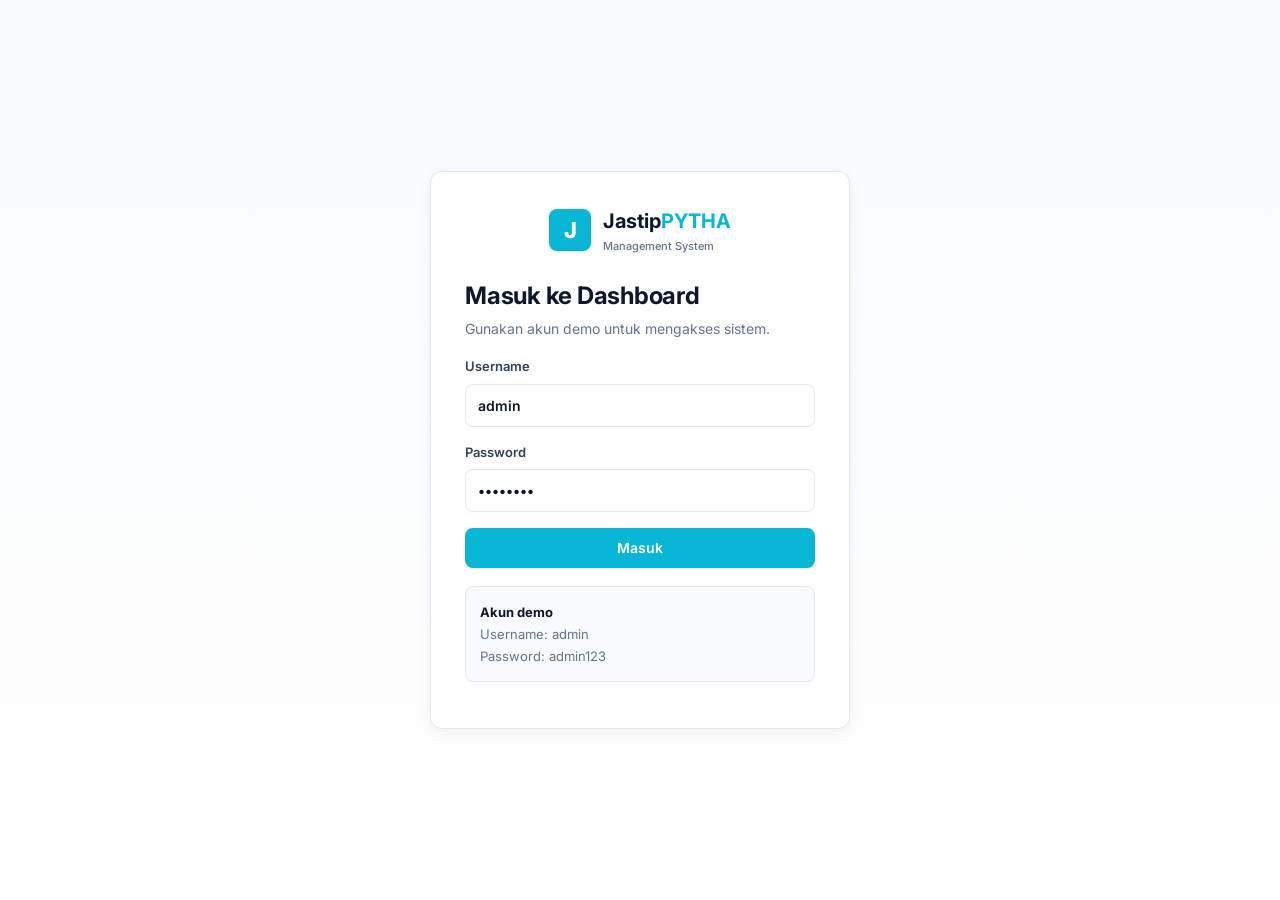
==== batch.html @ 3581e9b2 "Initial upload Jastip Zhar" ====
<!doctype html>
<html lang="id">
  <head>
    <meta charset="UTF-8" />
    <meta name="viewport" content="width=device-width, initial-scale=1.0" />
    <script>if(localStorage.getItem("jastip_theme")==="dark"||(!localStorage.getItem("jastip_theme")&&window.matchMedia("(prefers-color-scheme: dark)").matches))document.documentElement.classList.add("dark");</script>
    <title>Batch Jastip - JastipPYTHA</title>
    <link rel="preconnect" href="https://fonts.googleapis.com" />
    <link rel="preconnect" href="https://fonts.gstatic.com" crossorigin />
    <link
      href="https://fonts.googleapis.com/css2?family=Inter:wght@400;500;600;700;800&display=swap"
      rel="stylesheet"
    />
    <link rel="stylesheet" href="css/style.css" />
  </head>
  <body data-page="batch">
    <div id="app"></div>
    <script src="js/storage.js"></script>
    <script src="js/data-demo.js"></script>
    <script src="js/utils.js"></script>
    <script src="js/app.js"></script>
  </body>
</html>
---- css/style.css ----
/* ============================================================
   JastipPro — Clean Modern Cyan SaaS Design System
   ============================================================ */

:root {
  /* Brand / accent */
  --primary: #06b6d4;
  --primary-hover: #0891b2;
  --primary-dark: #0891b2;       /* kept for legacy refs (= hover) */
  --primary-50: #ecfeff;
  --primary-100: #cffafe;
  --primary-700: #0e7490;

  /* Surfaces */
  --bg: #f8fafc;
  --card: #ffffff;
  --surface: #ffffff;

  /* Text */
  --text: #0f172a;
  --muted: #64748b;
  --text-secondary: #64748b;

  /* Lines */
  --border: #e2e8f0;
  --border-light: #f1f5f9;

  /* Semantic */
  --danger: #dc2626;
  --success: #16a34a;
  --warning: #d97706;

  /* Sidebar (now light) */
  --sidebar: #ffffff;
  --sidebar-text: #334155;

  /* Shadows — very soft, only to separate layers */
  --shadow-sm: 0 1px 2px rgba(15, 23, 42, 0.04);
  --shadow-md: 0 4px 14px rgba(15, 23, 42, 0.06);
  --shadow-lg: 0 14px 38px rgba(15, 23, 42, 0.14);

  /* Radius */
  --r-sm: 8px;
  --r-md: 10px;
  --r-lg: 12px;
}

* {
  box-sizing: border-box;
}

body {
  margin: 0;
  font-family: Inter, system-ui, -apple-system, "Segoe UI", Roboto, Arial,
    sans-serif;
  background: var(--bg);
  color: var(--text);
  font-size: 14px;
  line-height: 1.5;
  -webkit-font-smoothing: antialiased;
  text-rendering: optimizeLegibility;
}

button,
input,
select,
textarea {
  font: inherit;
}

button {
  cursor: pointer;
}

a {
  text-decoration: none;
  color: inherit;
}

h1,
h2,
h3,
h4 {
  color: var(--text);
  letter-spacing: -0.01em;
}

/* ============================================================
   Login / Signup page
   ============================================================ */
.login-page {
  min-height: 100vh;
  display: grid;
  place-items: center;
  padding: 20px;
  background: linear-gradient(180deg, #f8fafc 0%, #ffffff 100%);
}

.login-card {
  width: min(420px, 100%);
  background: var(--card);
  border: 1px solid var(--border);
  border-radius: var(--r-lg);
  padding: 34px;
  box-shadow: var(--shadow-md);
}

.brand {
  display: flex;
  align-items: center;
  gap: 12px;
}

.brand-center {
  justify-content: center;
  margin-bottom: 24px;
}

.brand-mark {
  width: 42px;
  height: 42px;
  border-radius: var(--r-sm);
  background: var(--primary);
  color: #fff;
  display: grid;
  place-items: center;
  font-weight: 800;
  font-size: 22px;
}

.brand b {
  font-size: 20px;
  font-weight: 700;
}

.brand b span {
  color: var(--primary);
}

.brand small {
  display: block;
  color: var(--muted);
  font-size: 11px;
  margin-top: 2px;
  font-weight: 500;
}

.login-card h1 {
  font-size: 24px;
  font-weight: 700;
  margin: 4px 0;
}

.muted {
  color: var(--muted);
}

.login-card p {
  color: var(--muted);
  font-size: 14px;
  margin: 0 0 4px;
}

.demo-hint {
  background: var(--bg);
  border: 1px solid var(--border);
  padding: 14px;
  border-radius: var(--r-sm);
  margin-top: 18px;
  font-size: 13px;
  line-height: 1.7;
  color: var(--text-secondary);
}

.demo-hint b {
  color: var(--text);
}

.error-text {
  color: var(--danger);
  margin-top: 12px;
  font-size: 13px;
  font-weight: 500;
}

/* ============================================================
   Forms
   ============================================================ */
.form-stack {
  display: grid;
  gap: 16px;
  margin-top: 18px;
}

label {
  font-size: 13px;
  font-weight: 600;
  color: #334155;
  display: grid;
  gap: 7px;
}

input,
select,
textarea {
  width: 100%;
  border: 1px solid var(--border);
  border-radius: var(--r-sm);
  padding: 10px 12px;
  background: #fff;
  color: var(--text);
  outline: none;
  font-size: 14px;
  line-height: 1.5;
  transition: border-color 0.15s, box-shadow 0.15s;
}

input[type="number"] {
  -moz-appearance: textfield;
}

input[type="number"]::-webkit-inner-spin-button,
input[type="number"]::-webkit-outer-spin-button {
  -webkit-appearance: none;
  margin: 0;
}

input::placeholder,
textarea::placeholder {
  color: #94a3b8;
}

input:focus,
select:focus,
textarea:focus {
  border-color: var(--primary);
  box-shadow: 0 0 0 3px rgba(6, 182, 212, 0.12);
}

select {
  appearance: none;
  background-repeat: no-repeat;
  background-position: right 12px center;
  padding-right: 36px;
  position: relative;
}

/* CSS-only arrow using border trick */
select {
  background-image: linear-gradient(45deg, transparent 50%, #64748b 50%),
                    linear-gradient(135deg, #64748b 50%, transparent 50%);
  background-position: calc(100% - 16px) calc(1em + 2px),
                       calc(100% - 12px) calc(1em + 2px);
  background-size: 4px 4px, 4px 4px;
  background-repeat: no-repeat;
}

textarea {
  min-height: 90px;
  resize: vertical;
}

/* ============================================================
   Buttons
   ============================================================ */
.btn {
  border: 1px solid transparent;
  border-radius: var(--r-sm);
  padding: 9px 16px;
  font-weight: 600;
  font-size: 14px;
  line-height: 1.4;
  transition: background 0.15s, border-color 0.15s, color 0.15s,
    box-shadow 0.15s;
  display: inline-flex;
  align-items: center;
  justify-content: center;
  gap: 6px;
  white-space: nowrap;
}

.btn:focus-visible {
  outline: none;
  box-shadow: 0 0 0 3px rgba(6, 182, 212, 0.18);
}

.btn-primary {
  background: var(--primary);
  color: #fff;
}

.btn-primary:hover {
  background: var(--primary-hover);
}

.btn-secondary {
  background: #fff;
  border-color: var(--border);
  color: #334155;
}

.btn-secondary:hover {
  background: var(--bg);
  border-color: #cbd5e1;
  color: var(--text);
}

.btn-danger {
  background: #fee2e2;
  color: #b91c1c;
  border-color: transparent;
}

.btn-danger:hover {
  background: #fecaca;
}

.btn-success {
  background: #dcfce7;
  color: #15803d;
  border-color: transparent;
}

.btn-success:hover {
  background: #bbf7d0;
}

.btn-block {
  width: 100%;
}

.btn-sm {
  padding: 6px 11px;
  font-size: 12px;
  border-radius: 7px;
}

.btn:disabled {
  opacity: 0.5;
  cursor: not-allowed;
}

/* ============================================================
   Layout — sidebar + main
   ============================================================ */
.layout {
  display: flex;
  min-height: 100vh;
}

.sidebar {
  width: 240px;
  background: var(--sidebar);
  color: var(--sidebar-text);
  padding: 18px 14px;
  position: fixed;
  inset: 0 auto 0 0;
  z-index: 10;
  border-right: 1px solid var(--border);
}

.sidebar .brand {
  color: var(--text);
  padding: 6px 8px 20px;
}

.nav-title {
  font-size: 10px;
  text-transform: uppercase;
  color: #94a3b8;
  padding: 14px 10px 7px;
  letter-spacing: 0.08em;
  font-weight: 700;
}

.nav-link {
  display: flex;
  gap: 11px;
  align-items: center;
  padding: 10px 12px;
  border-radius: var(--r-sm);
  margin: 2px 0;
  font-size: 14px;
  font-weight: 500;
  color: var(--sidebar-text);
  transition: background 0.15s, color 0.15s;
}

.nav-link:hover {
  background: #f1f5f9;
  color: var(--text);
}

.nav-link.active {
  background: var(--primary-50);
  color: var(--primary-700);
  font-weight: 600;
}

.nav-link.active:hover {
  background: var(--primary-50);
  color: var(--primary-700);
}

.sidebar-footer {
  position: absolute;
  bottom: 18px;
  left: 14px;
  right: 14px;
}

.main {
  margin-left: 240px;
  min-width: 0;
  width: calc(100% - 240px);
}

.topbar {
  height: 64px;
  background: #fff;
  border-bottom: 1px solid var(--border);
  display: flex;
  align-items: center;
  justify-content: space-between;
  padding: 0 28px;
  position: sticky;
  top: 0;
  z-index: 5;
}

.topbar h2 {
  margin: 0;
  font-size: 18px;
  font-weight: 600;
}

.user-box {
  font-size: 13px;
  font-weight: 500;
  color: var(--muted);
  background: var(--bg);
  border: 1px solid var(--border);
  padding: 6px 12px;
  border-radius: 999px;
}

.content {
  padding: 28px;
  max-width: 100%;
  margin: auto;
  overflow-x: hidden;
}

/* ============================================================
   Page header
   ============================================================ */
.page-head {
  display: flex;
  justify-content: space-between;
  align-items: center;
  gap: 12px;
  margin-bottom: 22px;
}

.page-head h1 {
  margin: 0;
  font-size: 22px;
  font-weight: 700;
}

.page-head p {
  margin: 5px 0 0;
  color: var(--muted);
  font-size: 13px;
}

.actions {
  display: flex;
  gap: 8px;
  flex-wrap: wrap;
}

/* ============================================================
   Cards & stats
   ============================================================ */
.cards {
  display: grid;
  grid-template-columns: repeat(auto-fit, minmax(200px, 1fr));
  gap: 16px;
  margin-bottom: 20px;
}

.card {
  background: var(--card);
  border: 1px solid var(--border);
  border-radius: var(--r-md);
  padding: 20px;
  box-shadow: var(--shadow-sm);
}

.stat-label {
  font-size: 12px;
  color: var(--muted);
  line-height: 1.3;
  font-weight: 500;
}

.stat-value {
  font-size: 23px;
  font-weight: 700;
  margin-top: 8px;
  word-break: break-word;
  letter-spacing: -0.02em;
}

.stat-icon {
  float: right;
  width: 36px;
  height: 36px;
  border-radius: var(--r-sm);
  background: var(--primary-50);
  color: var(--primary-hover);
  display: grid;
  place-items: center;
  font-size: 16px;
}

/* Stat card with sparkline */
.stat-with-sparkline {
  position: relative;
  padding-bottom: 12px;
}

.stat-main {
  display: flex;
  justify-content: space-between;
  align-items: flex-start;
  margin-bottom: 12px;
}

.stat-info {
  flex: 1;
}

.stat-label {
  font-size: 14px;
  color: var(--text-muted);
  margin-bottom: 6px;
  font-weight: 500;
}

.stat-value-row {
  display: flex;
  align-items: baseline;
  gap: 8px;
}

.stat-value {
  font-size: 28px;
  font-weight: 700;
  color: var(--text);
  letter-spacing: -0.02em;
}

.stat-change {
  font-size: 13px;
  font-weight: 600;
  padding: 3px 8px;
  border-radius: 6px;
}

.stat-change.positive {
  background: #dcfce7;
  color: #16a34a;
}

.stat-change.negative {
  background: #fee2e2;
  color: #dc2626;
}

.stat-sparkline-canvas {
  width: 100%;
  height: 40px;
  display: block;
  cursor: pointer;
}

/* Chart tooltip */
.chart-tooltip {
  position: absolute;
  background: rgba(15, 23, 42, 0.95);
  color: white;
  padding: 8px 12px;
  border-radius: 8px;
  font-size: 13px;
  font-weight: 500;
  pointer-events: none;
  white-space: nowrap;
  z-index: 1000;
  box-shadow: 0 4px 12px rgba(0, 0, 0, 0.3);
  transform: translate(-50%, -120%);
  opacity: 0;
  transition: opacity 0.15s ease;
}

.chart-tooltip.visible {
  opacity: 1;
}

.dark .chart-tooltip {
  background: rgba(241, 245, 249, 0.95);
  color: #0f172a;
  box-shadow: 0 4px 12px rgba(0, 0, 0, 0.5);
}

.chart-tooltip::after {
  content: '';
  position: absolute;
  bottom: -4px;
  left: 50%;
  transform: translateX(-50%);
  width: 0;
  height: 0;
  border-left: 5px solid transparent;
  border-right: 5px solid transparent;
  border-top: 5px solid rgba(15, 23, 42, 0.95);
}

.dark .chart-tooltip::after {
  border-top-color: rgba(241, 245, 249, 0.95);
}

/* Trend chart container */
.trend-chart-card {
  margin-top: 18px;
  position: relative;
}

.trend-chart-header {
  display: flex;
  justify-content: space-between;
  align-items: center;
  padding: 18px;
  border-bottom: 1px solid var(--border);
}

.trend-chart-header h3 {
  margin: 0;
  font-size: 16px;
  font-weight: 600;
}

.trend-chart-controls {
  display: flex;
  gap: 8px;
  align-items: center;
}

.trend-chart-controls select {
  padding: 6px 32px 6px 12px;
  font-size: 13px;
  border-radius: var(--r-sm);
}

.trend-chart-body {
  padding: 24px 18px;
  position: relative;
}

#transactionTrendChart,
#feeTrendChart,
#orderBarChart,
#orderDonutChart {
  width: 100%;
  display: block;
  cursor: pointer;
}

#transactionTrendChart,
#feeTrendChart {
  height: 240px;
}

#orderBarChart {
  height: 260px;
}

/* ============================================================
   Grids
   ============================================================ */
.grid-2 {
  display: grid;
  grid-template-columns: 1fr;
  gap: 18px;
}

@media (min-width: 1200px) {
  .grid-2 {
    grid-template-columns: 1.8fr 1fr;
  }
}

/* ============================================================
   Tables
   ============================================================ */
.table-card {
  padding: 0;
  overflow: hidden;
}

.card-head {
  padding: 16px 20px;
  border-bottom: 1px solid var(--border);
  display: flex;
  justify-content: space-between;
  align-items: center;
  gap: 10px;
}

.card-head h3 {
  margin: 0;
  font-size: 15px;
  font-weight: 600;
}

.table-wrap {
  overflow: auto;
}

table {
  width: 100%;
  border-collapse: collapse;
  min-width: 600px;
}

th,
td {
  padding: 13px 10px;
  text-align: left;
  border-bottom: 1px solid var(--border-light);
  font-size: 13px;
  vertical-align: middle;
  white-space: nowrap;
  overflow: hidden;
  text-overflow: ellipsis;
  max-width: 220px;
}

th:first-child,
td:first-child {
  padding-left: 20px;
}

th:last-child,
td:last-child {
  padding-right: 20px;
}

th {
  background: var(--bg);
  color: var(--muted);
  font-size: 11px;
  text-transform: uppercase;
  letter-spacing: 0.04em;
  font-weight: 600;
  border-bottom: 1px solid var(--border);
}

tbody tr {
  transition: background 0.12s;
}

tbody tr:hover {
  background: var(--bg);
}

tbody tr:last-child td {
  border-bottom: 0;
}

.empty {
  padding: 40px;
  text-align: center;
  color: var(--muted);
}

/* ============================================================
   Badges
   ============================================================ */
.badge {
  display: inline-flex;
  align-items: center;
  padding: 4px 10px;
  border-radius: 999px;
  font-size: 11px;
  font-weight: 600;
  white-space: nowrap;
  line-height: 1.5;
}

.badge-blue {
  background: var(--primary-50);
  color: var(--primary-700);
}

.badge-green {
  background: #dcfce7;
  color: #15803d;
}

.badge-yellow {
  background: #fef3c7;
  color: #a16207;
}

.badge-red {
  background: #fee2e2;
  color: #b91c1c;
}

.badge-gray {
  background: #f1f5f9;
  color: #475569;
}

/* ============================================================
   Toolbar
   ============================================================ */
.toolbar {
  display: flex;
  gap: 10px;
  flex-wrap: wrap;
  margin-bottom: 16px;
}

.toolbar > * {
  flex: 1;
  min-width: 200px;
  max-width: 320px;
}

.toolbar input {
  box-sizing: border-box;
}

/* ============================================================
   Forms — layout
   ============================================================ */
.form-card {
  max-width: 1000px;
}

.form-grid {
  display: grid;
  grid-template-columns: repeat(2, minmax(0, 1fr));
  gap: 16px;
}

.form-grid label {
  min-width: 0;
}

.form-grid input,
.form-grid select {
  width: 100%;
  box-sizing: border-box;
}

.form-grid .full {
  grid-column: 1/-1;
}

.section-title {
  font-size: 14px;
  font-weight: 600;
  margin: 24px 0 12px;
  padding-bottom: 9px;
  border-bottom: 1px solid var(--border);
  color: var(--text);
}

.item-row {
  display: grid;
  grid-template-columns: 2fr 90px 150px 150px 42px;
  gap: 8px;
  align-items: end;
  margin-bottom: 10px;
}

.money {
  text-align: right;
}

.summary {
  background: var(--bg);
  border: 1px solid var(--border-light);
  border-radius: var(--r-sm);
  padding: 16px;
  display: grid;
  gap: 9px;
}

.summary-line {
  display: flex;
  justify-content: space-between;
  font-size: 13px;
  color: var(--text-secondary);
}

.summary-line.total {
  font-size: 17px;
  font-weight: 700;
  color: var(--text);
  border-top: 1px solid var(--border);
  padding-top: 11px;
  margin-top: 2px;
}

/* ============================================================
   Detail grid
   ============================================================ */
.detail-grid {
  display: grid;
  grid-template-columns: repeat(2, 1fr);
  gap: 18px;
}

.detail-list {
  display: grid;
  gap: 11px;
}

.detail-row {
  display: flex;
  justify-content: space-between;
  gap: 15px;
  border-bottom: 1px solid var(--border-light);
  padding-bottom: 9px;
  font-size: 13px;
}

.detail-row:last-child {
  border-bottom: 0;
}

.detail-row span:first-child {
  color: var(--muted);
}

/* ============================================================
   Modal
   ============================================================ */
.modal-backdrop {
  position: fixed;
  inset: 0;
  background: rgba(15, 23, 42, 0.42);
  display: none;
  align-items: center;
  justify-content: center;
  padding: 24px;
  box-sizing: border-box;
  overflow-y: auto;
  z-index: 1000;
}

.modal-backdrop.show {
  display: flex;
}

.modal {
  background: #fff;
  width: min(700px, 100%);
  max-height: calc(100vh - 48px);
  overflow-y: auto;
  box-sizing: border-box;
  border-radius: var(--r-lg);
  padding: 24px;
  box-shadow: var(--shadow-lg);
}

.modal-head {
  display: flex;
  justify-content: space-between;
  align-items: center;
  margin-bottom: 18px;
  padding-bottom: 14px;
  border-bottom: 1px solid var(--border);
}

.modal-head h3 {
  margin: 0;
  font-size: 16px;
  font-weight: 600;
}

.close {
  border: 0;
  background: none;
  font-size: 24px;
  color: var(--muted);
  width: 32px;
  height: 32px;
  border-radius: var(--r-sm);
  display: grid;
  place-items: center;
  line-height: 1;
  transition: background 0.15s, color 0.15s;
}

.close:hover {
  background: var(--bg);
  color: var(--text);
}

/* ============================================================
   Toast
   ============================================================ */
.toast {
  position: fixed;
  right: 20px;
  bottom: 20px;
  background: #0f172a;
  color: #fff;
  padding: 13px 18px;
  border-radius: var(--r-sm);
  box-shadow: var(--shadow-lg);
  z-index: 100;
  display: none;
  font-size: 13px;
  font-weight: 500;
}

.toast.show {
  display: block;
}

/* ============================================================
   Settings / danger box
   ============================================================ */
.danger-box {
  background: #fef2f2;
  border: 1px solid #fecaca;
  padding: 16px;
  border-radius: var(--r-sm);
}

.danger-box b {
  display: block;
  margin-bottom: 4px;
  color: #991b1b;
}

.danger-box p {
  margin: 0 0 12px;
  color: #b91c1c;
  font-size: 13px;
}

.settings-list {
  display: grid;
  gap: 16px;
}

.settings-list h3 {
  margin: 0 0 6px;
  font-size: 15px;
  font-weight: 600;
}

.settings-list code {
  background: var(--bg);
  border: 1px solid var(--border);
  padding: 2px 6px;
  border-radius: 6px;
  font-size: 12px;
  color: var(--primary-700);
}

.mobile-menu {
  display: none;
}

/* ============================================================
   Filter panel
   ============================================================ */
.filter-panel {
  background: var(--card);
  border: 1px solid var(--border);
  border-radius: var(--r-md);
  padding: 18px;
  margin-bottom: 18px;
  box-shadow: var(--shadow-sm);
}

.filter-panel h4 {
  margin: 0 0 12px;
  font-size: 14px;
  font-weight: 600;
  color: var(--text);
}

.filter-grid {
  display: grid;
  grid-template-columns: repeat(auto-fit, minmax(180px, 1fr));
  gap: 12px;
  margin-bottom: 12px;
}

.filter-actions {
  display: flex;
  gap: 8px;
  margin-top: 14px;
}

/* ============================================================
   Pagination
   ============================================================ */
.pagination {
  display: flex;
  align-items: center;
  justify-content: space-between;
  padding: 14px 20px;
  border-top: 1px solid var(--border);
  flex-wrap: wrap;
  gap: 12px;
}

.pagination-info {
  font-size: 13px;
  color: var(--muted);
}

.pagination-controls {
  display: flex;
  align-items: center;
  gap: 12px;
  flex-wrap: wrap;
}

.pagination-select {
  display: flex;
  align-items: center;
  gap: 8px;
  font-size: 13px;
  color: var(--muted);
}

.pagination-select select {
  width: auto;
  padding: 6px 30px 6px 10px;
  font-size: 13px;
}

.pagination-buttons {
  display: flex;
  gap: 6px;
  align-items: center;
}

.pagination-buttons button {
  padding: 7px 12px;
  font-size: 13px;
}

.page-num {
  padding: 7px 12px;
  font-size: 13px;
  font-weight: 600;
  color: var(--primary);
}

/* ============================================================
   Charts
   ============================================================ */
.chart-container {
  padding: 18px 12px 24px;
  overflow-x: auto;
}

.chart-container canvas {
  display: block;
  width: 100%;
  max-width: 700px;
  height: 350px;
  margin: auto;
}

#chartBarCard > div,
#chartDonutCard > div {
  padding: 18px 12px 20px;
}

/* ============================================================
   Purchased items
   ============================================================ */
.purchased-items-grid {
  display: grid;
  gap: 10px;
}

.purchased-item {
  display: flex;
  justify-content: space-between;
  align-items: center;
  padding: 13px 14px;
  background: var(--bg);
  border-radius: var(--r-sm);
  border: 1px solid var(--border-light);
}

.purchased-item-info {
  flex: 1;
  min-width: 0;
}

.purchased-item-name {
  font-weight: 600;
  font-size: 13px;
  margin-bottom: 4px;
}

.purchased-item-details {
  font-size: 12px;
  color: var(--muted);
}

.purchased-item-price {
  font-weight: 700;
  font-size: 14px;
  color: var(--primary-hover);
  text-align: right;
  white-space: nowrap;
}

/* ============================================================
   Status workflow / button group / dropdown
   ============================================================ */
.status-action {
  display: flex;
  gap: 8px;
  align-items: center;
  flex-wrap: wrap;
}

.status-label {
  font-size: 12px;
  color: var(--muted);
  margin-bottom: 8px;
  display: block;
}

.btn-group {
  display: flex;
  gap: 6px;
  flex-wrap: wrap;
}

.action-dropdown {
  position: relative;
  display: inline-block;
}

.dropdown-content {
  display: none;
  position: absolute;
  right: 0;
  background: #fff;
  min-width: 160px;
  box-shadow: var(--shadow-lg);
  border-radius: var(--r-sm);
  border: 1px solid var(--border);
  z-index: 10;
  margin-top: 4px;
  overflow: hidden;
}

.dropdown-content.show {
  display: block;
}

.dropdown-content button {
  display: block;
  width: 100%;
  text-align: left;
  padding: 10px 14px;
  border: 0;
  background: none;
  font-size: 13px;
  color: var(--text);
}

.dropdown-content button:hover {
  background: var(--bg);
}

/* ============================================================
   Loading & empty state
   ============================================================ */
.loading {
  padding: 40px;
  text-align: center;
  color: var(--muted);
  font-size: 14px;
}

.empty-state {
  padding: 56px 20px;
  text-align: center;
}

.empty-state-icon {
  font-size: 44px;
  margin-bottom: 14px;
  opacity: 0.35;
}

.empty-state h3 {
  margin: 0 0 8px;
  font-size: 16px;
  font-weight: 600;
}

.empty-state p {
  margin: 0;
  color: var(--muted);
  font-size: 13px;
}

/* ============================================================
   Sidebar overlay (mobile drawer backdrop) + page fade-in
   ============================================================ */
.sidebar-overlay {
  display: none;
}

@keyframes pageFadeIn {
  from {
    opacity: 0;
    transform: translateY(6px);
  }
  to {
    opacity: 1;
    transform: translateY(0);
  }
}

.content {
  animation: pageFadeIn 0.18s ease-out both;
}

@media (prefers-reduced-motion: reduce) {
  .content {
    animation: none;
  }
}

canvas {
  display: block;
  max-width: 100%;
}

#chartBarCard .table-wrap,
#chartDonutCard .table-wrap {
  overflow: hidden;
}

/* ============================================================
   Responsive
   ============================================================ */
@media (max-width: 1100px) {
  .cards {
    grid-template-columns: repeat(auto-fit, minmax(180px, 1fr));
  }
  .grid-2,
  .detail-grid {
    grid-template-columns: 1fr;
  }
  .filter-grid {
    grid-template-columns: repeat(auto-fit, minmax(160px, 1fr));
  }
}

@media (max-width: 760px) {
  .sidebar {
    transform: translateX(-100%);
    transition: transform 0.28s cubic-bezier(0.4, 0, 0.2, 1);
  }
  .sidebar.open {
    transform: translateX(0);
    box-shadow: var(--shadow-lg);
  }
  .main {
    margin-left: 0;
    width: 100%;
  }
  .mobile-menu {
    display: block;
    border: 0;
    background: none;
    font-size: 22px;
    color: var(--text);
    width: 40px;
    height: 40px;
    border-radius: var(--r-sm);
    display: grid;
    place-items: center;
  }
  .mobile-menu:hover {
    background: var(--bg);
  }
  .topbar {
    padding: 0 15px;
    height: 60px;
  }
  .content {
    padding: 18px;
  }
  .cards {
    grid-template-columns: repeat(auto-fit, minmax(140px, 1fr));
    gap: 10px;
  }
  .card {
    padding: 16px;
  }
  .modal-backdrop {
    padding: 14px;
  }
  .modal {
    max-height: calc(100vh - 28px);
    padding: 18px;
  }
  .form-grid {
    grid-template-columns: 1fr;
  }
  .form-grid .full {
    grid-column: auto;
  }
  .item-row {
    grid-template-columns: 1fr 80px 1fr 1fr 40px;
  }
  .page-head {
    align-items: flex-start;
    flex-direction: column;
  }
  .filter-grid {
    grid-template-columns: 1fr;
  }
  .filter-actions {
    flex-direction: column;
  }
  .filter-actions button {
    width: 100%;
  }
  .pagination {
    flex-direction: column;
    align-items: stretch;
  }
  .pagination-controls {
    justify-content: center;
  }
  .btn-group {
    flex-direction: column;
  }
  .btn-group button,
  .btn-group a {
    width: 100%;
  }

  .sidebar-overlay {
    display: block;
    position: fixed;
    inset: 0;
    background: rgba(0, 0, 0, 0);
    z-index: 9;
    pointer-events: none;
    transition: background 0.28s cubic-bezier(0.4, 0, 0.2, 1);
  }
  .sidebar-overlay.show {
    background: rgba(15, 23, 42, 0.45);
    pointer-events: auto;
  }

  body.sidebar-open {
    overflow: hidden;
  }

  #chartsRow {
    gap: 12px;
  }
  #chartBarCard > div,
  #chartDonutCard > div {
    padding: 12px 8px 14px;
    overflow: hidden;
  }
  #donutLegend {
    grid-template-columns: 1fr !important;
    gap: 5px !important;
  }
}

/* ============================================================
   PAGINATION — numbered chip style
   ============================================================ */
.pg-chip {
  display: inline-flex;
  align-items: center;
  justify-content: center;
  min-width: 34px;
  height: 34px;
  padding: 0 6px;
  border: 1px solid var(--border);
  border-radius: var(--r-sm);
  background: var(--card);
  color: var(--text);
  font-size: 13px;
  font-weight: 500;
  cursor: pointer;
  transition: background 0.15s, border-color 0.15s, color 0.15s;
  white-space: nowrap;
}
.pg-chip:hover:not(:disabled):not(.pg-active) {
  background: var(--bg);
  border-color: #cbd5e1;
}
.pg-chip.pg-active {
  background: var(--primary);
  border-color: var(--primary);
  color: #fff;
  font-weight: 600;
}
.pg-chip:disabled {
  opacity: 0.38;
  cursor: not-allowed;
}
.pg-ellipsis {
  display: inline-flex;
  align-items: center;
  justify-content: center;
  min-width: 28px;
  height: 34px;
  color: var(--muted);
  font-size: 13px;
}

/* ============================================================
   THEME TOGGLE BUTTON
   ============================================================ */
.theme-toggle {
  display: inline-flex;
  align-items: center;
  justify-content: center;
  width: 34px;
  height: 34px;
  border: 1px solid var(--border);
  border-radius: var(--r-sm);
  background: var(--bg);
  color: var(--muted);
  font-size: 16px;
  cursor: pointer;
  transition: background 0.15s, border-color 0.15s, color 0.15s;
  flex-shrink: 0;
}
.theme-toggle:hover {
  background: var(--primary-50);
  border-color: var(--primary);
  color: var(--primary-700);
}
.theme-toggle:focus-visible {
  outline: none;
  box-shadow: 0 0 0 3px rgba(6, 182, 212, 0.22);
}
.topbar-right {
  display: flex;
  align-items: center;
  gap: 8px;
}

/* ============================================================
   DARK MODE — .dark on <html>
   ============================================================ */
.dark {
  /* Surfaces */
  --bg:          #0b1120;
  --card:        #111827;
  --surface:     #111827;

  /* Text */
  --text:        #f1f5f9;
  --muted:       #94a3b8;
  --text-secondary: #94a3b8;

  /* Lines */
  --border:      #334155;
  --border-light: #1e293b;

  /* Primary stays readable on dark */
  --primary:        #22d3ee;
  --primary-hover:  #67e8f9;
  --primary-dark:   #67e8f9;
  --primary-50:     rgba(34, 211, 238, 0.12);
  --primary-100:    rgba(34, 211, 238, 0.18);
  --primary-700:    #67e8f9;

  /* Sidebar */
  --sidebar:      #0f172a;
  --sidebar-text: #94a3b8;

  /* Shadows — slightly stronger so layers are still visible */
  --shadow-sm: 0 1px 3px rgba(0, 0, 0, 0.35);
  --shadow-md: 0 4px 16px rgba(0, 0, 0, 0.45);
  --shadow-lg: 0 14px 40px rgba(0, 0, 0, 0.6);
}

/* Body */
.dark body {
  background: var(--bg);
  color: var(--text);
}

/* Login page */
.dark .login-page {
  background: linear-gradient(180deg, #0b1120 0%, #0f172a 100%);
}
.dark .login-card {
  background: var(--card);
  border-color: var(--border);
}
.dark .demo-hint {
  background: var(--bg);
  border-color: var(--border);
  color: var(--muted);
}

/* Labels & form */
.dark label {
  color: #cbd5e1;
}
.dark input,
.dark select,
.dark textarea {
  background: #1e293b;
  border-color: var(--border);
  color: var(--text);
}
.dark input::placeholder,
.dark textarea::placeholder {
  color: #475569;
}
.dark input:focus,
.dark select:focus,
.dark textarea:focus {
  border-color: var(--primary);
  box-shadow: 0 0 0 3px rgba(34, 211, 238, 0.14);
}
/* Custom select arrow for dark mode */
.dark select {
  background-image: linear-gradient(45deg, transparent 50%, #94a3b8 50%),
                    linear-gradient(135deg, #94a3b8 50%, transparent 50%);
  background-position: calc(100% - 16px) calc(1em + 2px),
                       calc(100% - 12px) calc(1em + 2px);
  background-size: 4px 4px, 4px 4px;
  background-repeat: no-repeat;
}

/* Buttons */
.dark .btn-primary {
  background: var(--primary);
  color: #0f172a;
}
.dark .btn-primary:hover {
  background: var(--primary-hover);
}
.dark .btn-secondary {
  background: #1e293b;
  border-color: var(--border);
  color: #cbd5e1;
}
.dark .btn-secondary:hover {
  background: #273549;
  border-color: #475569;
  color: var(--text);
}
.dark .btn-danger {
  background: rgba(220, 38, 38, 0.18);
  color: #fca5a5;
}
.dark .btn-danger:hover {
  background: rgba(220, 38, 38, 0.28);
}
.dark .btn-success {
  background: rgba(22, 163, 74, 0.18);
  color: #86efac;
}

/* Sidebar */
.dark .sidebar {
  background: var(--sidebar);
  border-right-color: var(--border);
}
.dark .sidebar .brand {
  color: var(--text);
}
.dark .nav-link {
  color: var(--sidebar-text);
}
.dark .nav-link:hover {
  background: #1e293b;
  color: var(--text);
}
.dark .nav-link.active {
  background: var(--primary-50);
  color: var(--primary-700);
}
.dark .nav-title {
  color: #475569;
}

/* Topbar */
.dark .topbar {
  background: #0f172a;
  border-bottom-color: var(--border);
}
.dark .topbar h2 {
  color: var(--text);
}
.dark .user-box {
  background: #1e293b;
  border-color: var(--border);
  color: var(--muted);
}
.dark .theme-toggle {
  background: #1e293b;
  border-color: var(--border);
  color: var(--muted);
}
.dark .theme-toggle:hover {
  background: var(--primary-50);
  border-color: var(--primary);
  color: var(--primary-700);
}
.dark .mobile-menu {
  color: var(--text);
}
.dark .mobile-menu:hover {
  background: #1e293b;
}

/* Cards */
.dark .card {
  background: var(--card);
  border-color: var(--border);
}
.dark .card-head {
  border-bottom-color: var(--border);
}

/* Stat cards */
.dark .stat-icon {
  background: var(--primary-50);
  color: var(--primary-700);
}
.dark .stat-label {
  color: var(--text-muted);
}
.dark .stat-value {
  color: var(--text);
}
.dark .stat-change.positive {
  background: rgba(22, 163, 74, 0.15);
  color: #4ade80;
}
.dark .stat-change.negative {
  background: rgba(220, 38, 38, 0.15);
  color: #f87171;
}
.dark .trend-chart-header {
  border-bottom-color: var(--border);
}
.dark .stat-icon {
  background: var(--primary-50);
  color: var(--primary-700);
}

/* Tables */
.dark th {
  background: #1e293b;
  color: var(--muted);
  border-bottom-color: var(--border);
}
.dark td {
  border-bottom-color: var(--border-light);
}
.dark tbody tr:hover {
  background: #1e293b;
}

/* Badges */
.dark .badge-blue {
  background: rgba(34, 211, 238, 0.15);
  color: #67e8f9;
}
.dark .badge-green {
  background: rgba(22, 163, 74, 0.18);
  color: #86efac;
}
.dark .badge-yellow {
  background: rgba(217, 119, 6, 0.18);
  color: #fcd34d;
}
.dark .badge-red {
  background: rgba(220, 38, 38, 0.18);
  color: #fca5a5;
}
.dark .badge-gray {
  background: #1e293b;
  color: #94a3b8;
}

/* Filter panel */
.dark .filter-panel {
  background: var(--card);
  border-color: var(--border);
}

/* Pagination chips */
.dark .pg-chip {
  background: #1e293b;
  border-color: var(--border);
  color: var(--text);
}
.dark .pg-chip:hover:not(:disabled):not(.pg-active) {
  background: #273549;
  border-color: #475569;
}
.dark .pg-chip.pg-active {
  background: var(--primary);
  border-color: var(--primary);
  color: #0f172a;
}
.dark .pagination {
  border-top-color: var(--border);
}
.dark .pagination-select select {
  background: #1e293b;
  border-color: var(--border);
  color: var(--text);
}

/* Modal */
.dark .modal {
  background: #1e293b;
  border: 1px solid var(--border);
}
.dark .modal-head {
  border-bottom-color: var(--border);
}
.dark .close:hover {
  background: #273549;
}

/* Toast */
.dark .toast {
  background: #f1f5f9;
  color: #0f172a;
}

/* Summary box */
.dark .summary {
  background: #1e293b;
  border-color: var(--border);
}
.dark .summary-line {
  color: var(--muted);
}
.dark .summary-line.total {
  color: var(--text);
  border-top-color: var(--border);
}

/* Detail rows */
.dark .detail-row {
  border-bottom-color: var(--border-light);
}

/* Settings */
.dark .danger-box {
  background: rgba(220, 38, 38, 0.1);
  border-color: rgba(220, 38, 38, 0.3);
}
.dark .danger-box b {
  color: #fca5a5;
}
.dark .danger-box p {
  color: #fca5a5;
}
.dark .settings-list code {
  background: #1e293b;
  border-color: var(--border);
  color: var(--primary-700);
}

/* Toolbar */
.dark .toolbar input {
  background: #1e293b;
  border-color: var(--border);
  color: var(--text);
}

/* Purchased items */
.dark .purchased-item {
  background: #1e293b;
  border-color: var(--border-light);
}
.dark .purchased-item-price {
  color: var(--primary-700);
}

/* Dropdown */
.dark .dropdown-content {
  background: #1e293b;
  border-color: var(--border);
}
.dark .dropdown-content button {
  color: var(--text);
}
.dark .dropdown-content button:hover {
  background: #273549;
}

/* Section title */
.dark .section-title {
  color: var(--text);
  border-bottom-color: var(--border);
}

/* Page head */
.dark .page-head p {
  color: var(--muted);
}

/* Sidebar overlay */
.dark .sidebar-overlay.show {
  background: rgba(0, 0, 0, 0.65);
}

/* Misc inherited */
.dark h1, .dark h2, .dark h3, .dark h4 {
  color: var(--text);
}
.dark .muted {
  color: var(--muted);
}
.dark .nav-title {
  color: #475569;
}
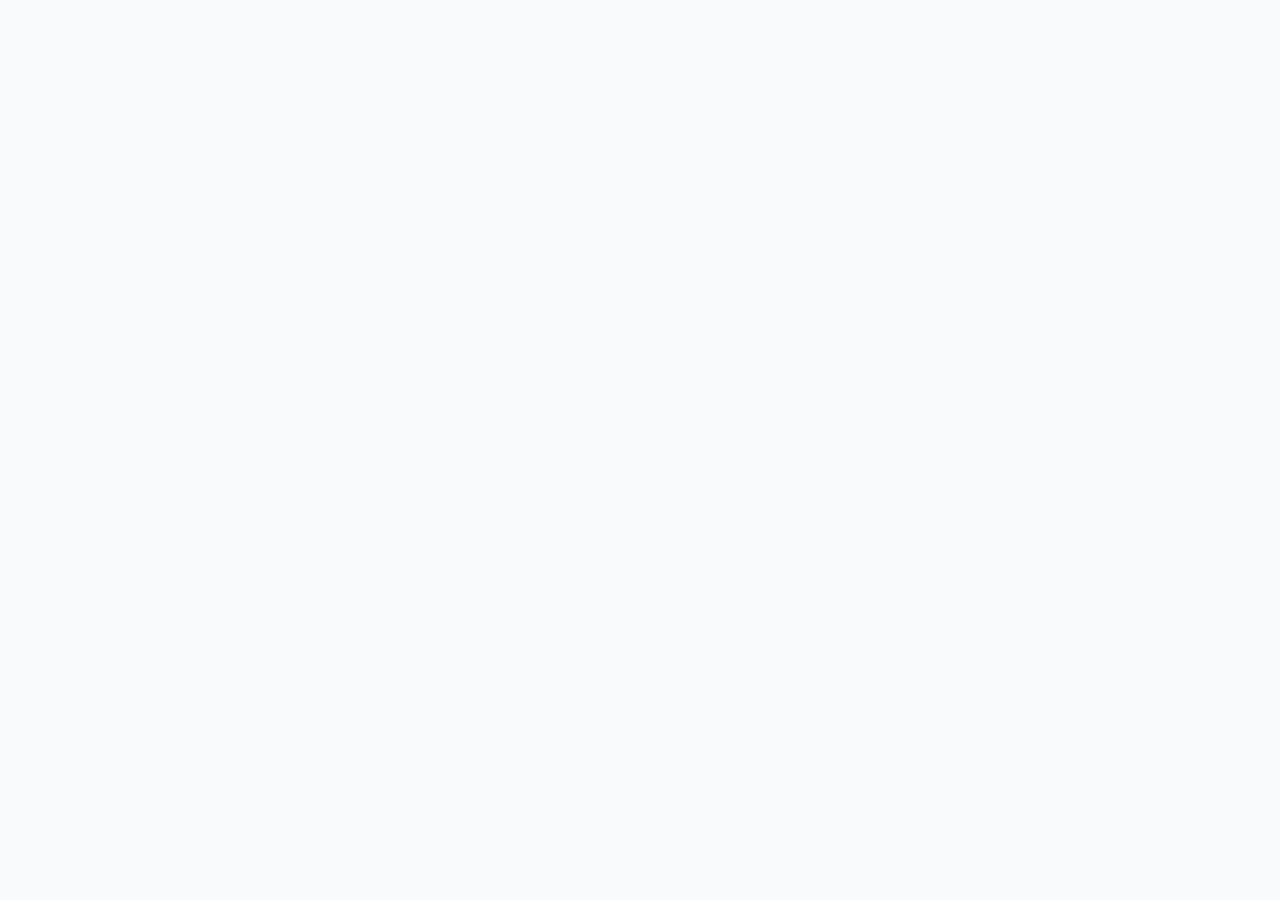
==== commit a7276968: "Load Supabase Auth on protected page" ====
--- a/batch.html
+++ b/batch.html
@@ -15,6 +15,9 @@
   </head>
   <body data-page="batch">
     <div id="app"></div>
+    <script src="https://cdn.jsdelivr.net/npm/@supabase/supabase-js@2"></script>
+    <script src="js/supabase-config.js"></script>
+    <script src="js/auth.js"></script>
     <script src="js/storage.js"></script>
     <script src="js/data-demo.js"></script>
     <script src="js/utils.js"></script>
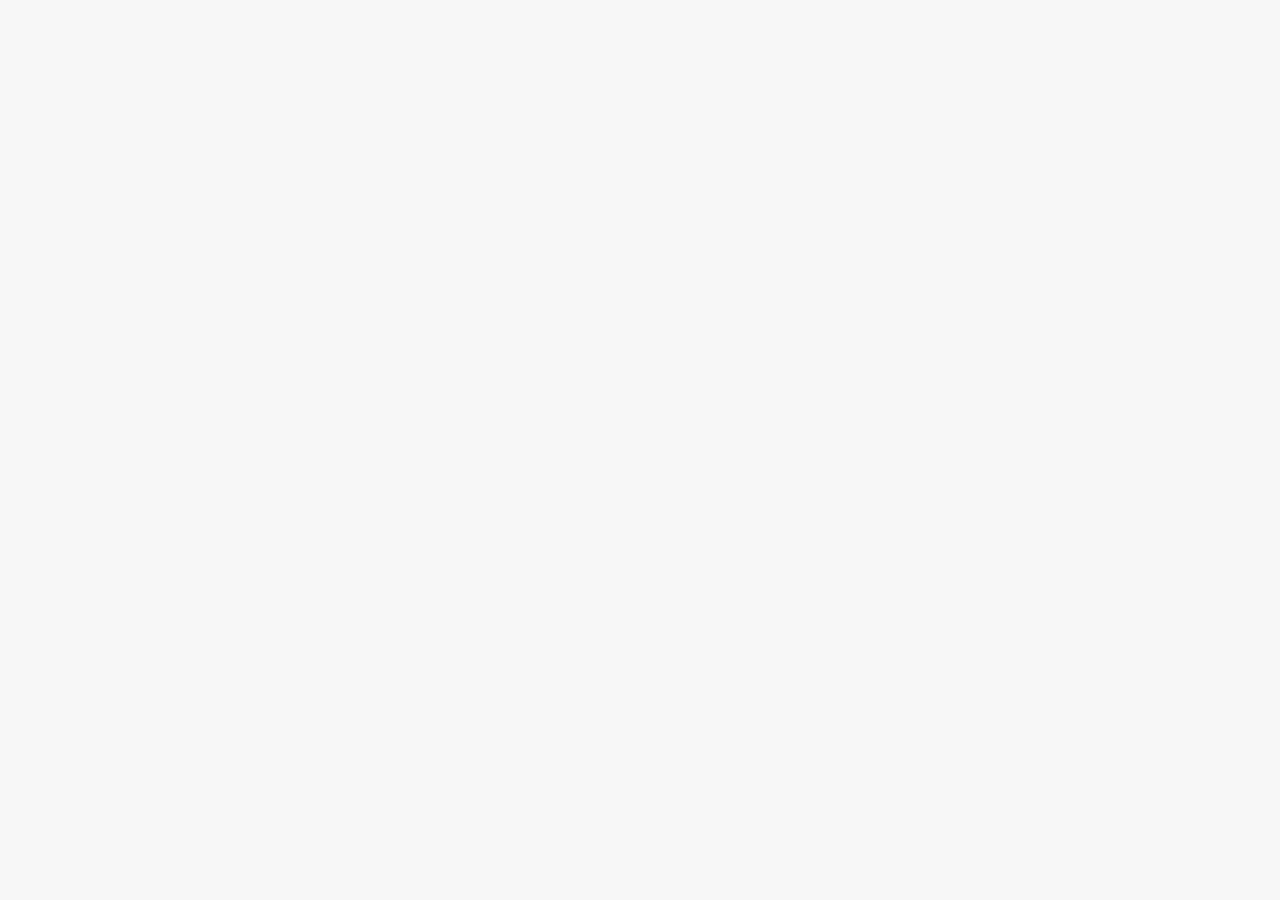
==== commit 6dbefde9: "Remove dark theme and update Jastara page branding" ====
--- a/batch.html
+++ b/batch.html
@@ -3,8 +3,7 @@
   <head>
     <meta charset="UTF-8" />
     <meta name="viewport" content="width=device-width, initial-scale=1.0" />
-    <script>if(localStorage.getItem("jastip_theme")==="dark"||(!localStorage.getItem("jastip_theme")&&window.matchMedia("(prefers-color-scheme: dark)").matches))document.documentElement.classList.add("dark");</script>
-    <title>Batch Jastip - JastipPYTHA</title>
+    <title>Batch Jastip - Jastara</title>
     <link rel="preconnect" href="https://fonts.googleapis.com" />
     <link rel="preconnect" href="https://fonts.gstatic.com" crossorigin />
     <link
--- a/css/style.css
+++ b/css/style.css
@@ -1954,3 +1954,10 @@
 .dark .nav-title {
   color: #475569;
 }
+
+/* Jastara visual refresh */
+:root{--primary:#0f766e;--primary-hover:#115e59;--primary-dark:#115e59;--primary-50:#f0fdfa;--primary-100:#ccfbf1;--primary-700:#0f766e;--bg:#f5f8f7;--card:#fff;--surface:#fff;--text:#172b2a;--muted:#71817f;--border:#e3ece9;--border-light:#edf3f1;--sidebar:#fff;--sidebar-text:#334b48;--shadow-sm:0 2px 8px rgba(15,55,50,.04);--shadow-md:0 12px 28px rgba(15,55,50,.07);--shadow-lg:0 22px 55px rgba(15,55,50,.12)}
+body{background:var(--bg);color:var(--text)}.card,.login-card,.filter-panel{border-radius:16px;box-shadow:var(--shadow-sm);border-color:var(--border)}.btn{border-radius:10px;font-weight:650}.btn-primary{background:linear-gradient(135deg,#0f766e,#15958a);box-shadow:0 6px 14px rgba(15,118,110,.15)}.sidebar{border-right:1px solid var(--border);background:#fff}.nav-link{border-radius:10px;margin:3px 10px}.nav-link.active{background:#e9f7f4;color:#0f766e;font-weight:700}.brand-symbol{width:38px;height:38px;border-radius:12px;background:linear-gradient(145deg,#0f766e,#38b2a5);color:#fff;display:grid;place-items:center;font-size:21px;box-shadow:0 5px 12px rgba(15,118,110,.2)}.topbar{background:rgba(255,255,255,.92);backdrop-filter:blur(12px)}.user-box{background:#eff7f5;border-radius:999px;padding:8px 13px;color:#28534e}
+html.dark,html.dark body{background:#f5f8f7!important;color:#172b2a!important}html.dark .card,html.dark .sidebar,html.dark .topbar{background:#fff!important;color:#172b2a!important}
+.report-filters{display:grid;grid-template-columns:repeat(4,minmax(150px,1fr));gap:14px;align-items:end}.report-summary{display:grid;grid-template-columns:repeat(3,minmax(0,1fr));gap:14px;margin:18px 0}.report-metric{padding:18px;border:1px solid var(--border);border-radius:14px;background:linear-gradient(145deg,#fff,#f3faf8)}.report-metric strong{display:block;font-size:22px;margin-top:6px;color:#0f766e}
+@media(max-width:760px){.report-filters{grid-template-columns:1fr 1fr}.report-summary{grid-template-columns:1fr}}@media print{.sidebar,.topbar,.report-filters,.report-actions{display:none!important}.main{margin:0!important}.content{padding:0!important}.card{box-shadow:none!important;break-inside:avoid}}
